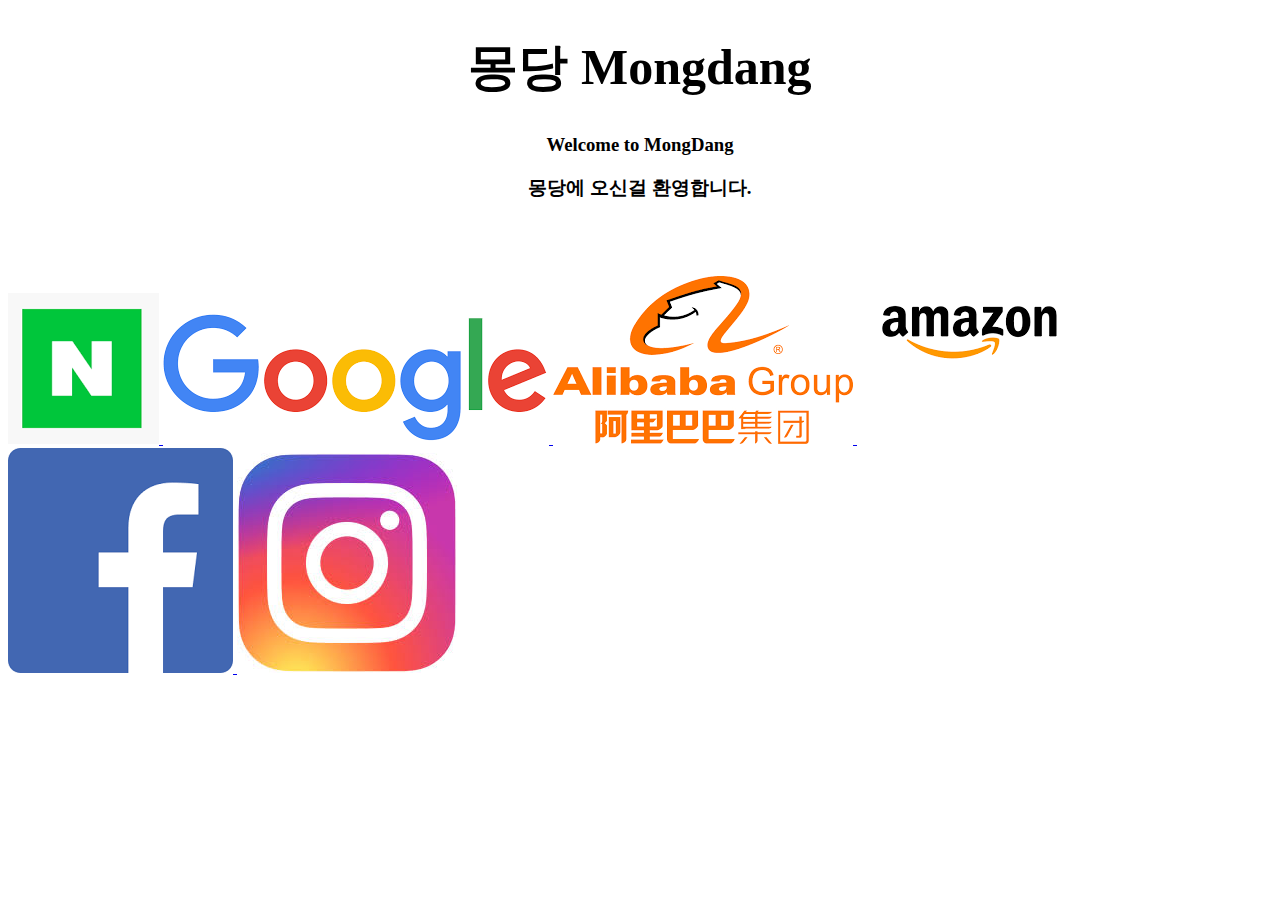
==== index.html @ 17c44566 "#1" ====
<!DOCTYPE html>
<html lang="en">
<head>
    <meta charset="UTF-8">
    <meta name="viewport" content="width=device-width, initial-scale=1.0">
    <title>MongDang</title>
    <link rel="stylesheet" href="index.css">
</head>
<body>
    <h1>몽당 Mongdang</h1>
    <h3>Welcome to MongDang</h1>
    <h3>몽당에 오신걸 환영합니다.</h1>
    <a href="https://www.naver.com" target="blank">
    <img src="naver.png" alt="네이버">
    </a>
    <a href="https://www.google.com" target="blank">
    <img src="google.png" alt="구글">
    </a>
    <a href="https://www.alibaba.com" target="blank">
    <img src="alibaba.png" alt="알리바바">
    </a>
    <a href="https://www.amazon.com" target="blank">
    <img src="amazon.png" alt="아마존">
    </a>
    <a href="https://www.facebook.com" target="blank">
    <img src="facebook.png" alt="페이스북">
    </a>
    <a href="https://www.instagram.com" target="blank">
    <img src="instagram.jpg" alt="인스타">
    </a>

</body>
</html>
---- index.css ----
h1{
    text-align: center;
    font-size: 50px;
}
h3 {
    text-align: center;
}
a{
    align-items: center;
}
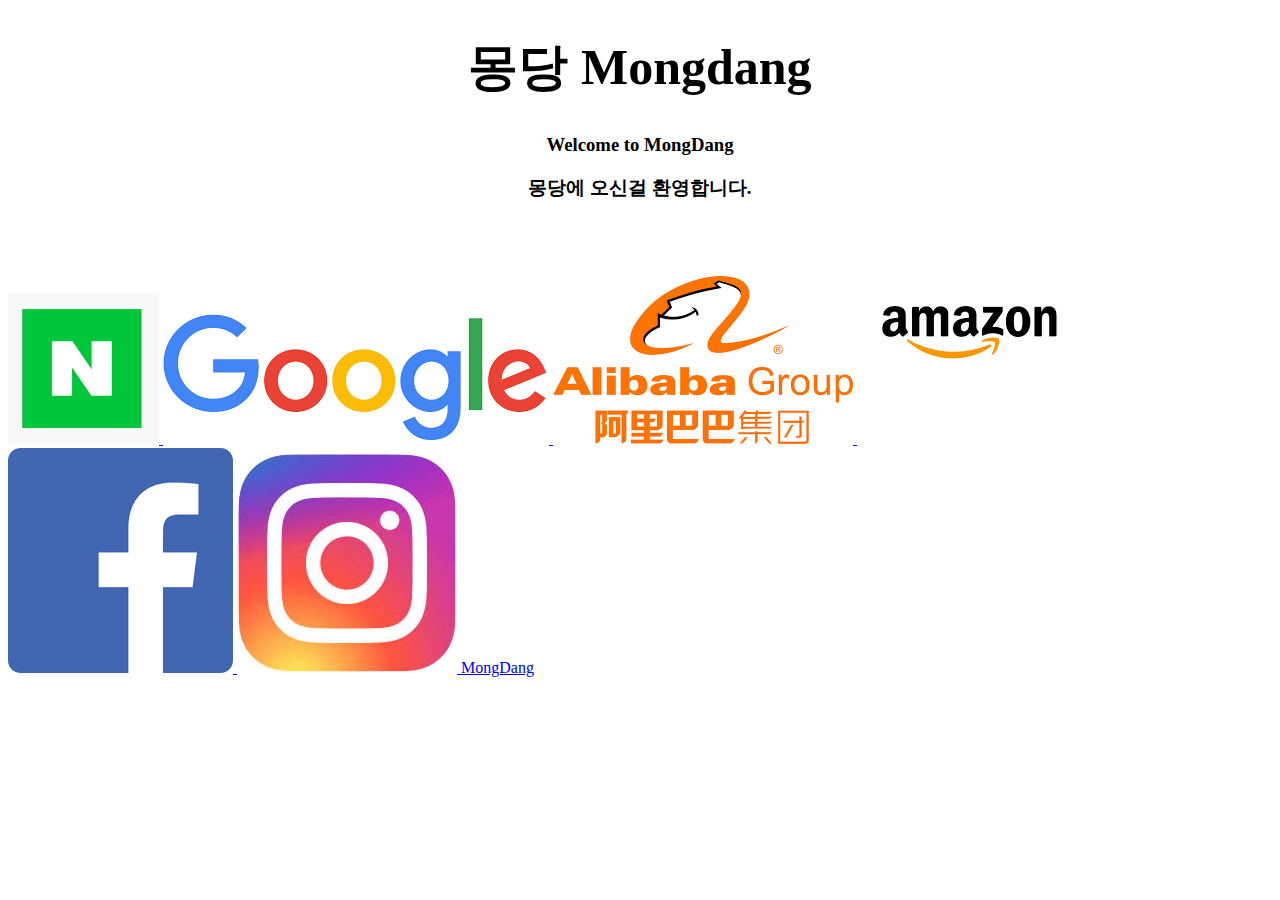
==== commit b5e5f432: "#1" ====
--- a/index.html
+++ b/index.html
@@ -28,6 +28,7 @@
     <a href="https://www.instagram.com" target="blank">
     <img src="instagram.jpg" alt="인스타">
     </a>
+    <a href="dfs.html" class="fafa">MongDang</a>
 
 </body>
 </html>--- a/index.css
+++ b/index.css
@@ -7,4 +7,7 @@
 }
 a{
     align-items: center;
+}
+#fafa{
+    font-size: 60px;
 }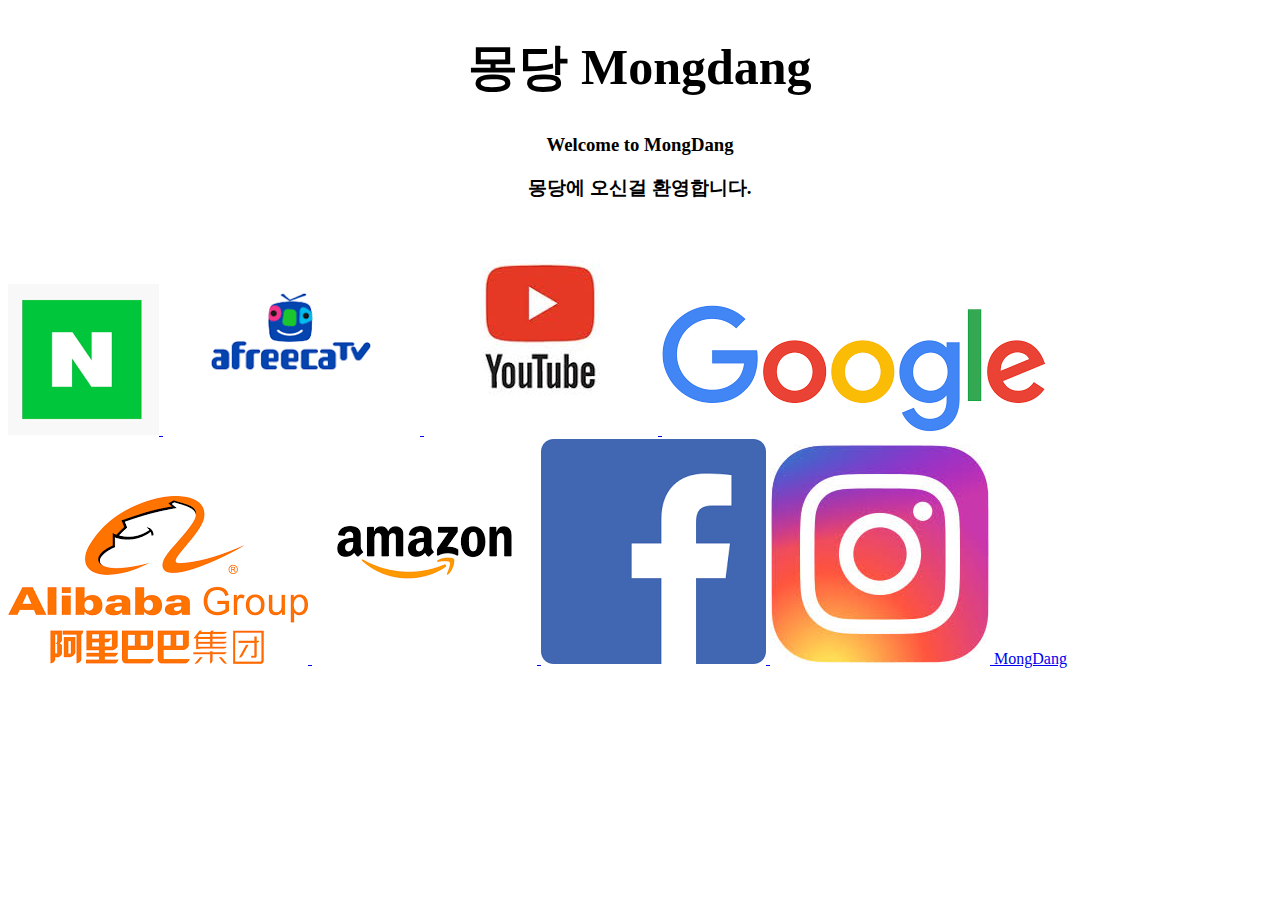
==== commit 76511880: "update1" ====
--- a/index.html
+++ b/index.html
@@ -7,18 +7,25 @@
     <link rel="stylesheet" href="index.css">
 </head>
 <body>
+    
     <h1>몽당 Mongdang</h1>
     <h3>Welcome to MongDang</h1>
     <h3>몽당에 오신걸 환영합니다.</h1>
     <a href="https://www.naver.com" target="blank">
     <img src="naver.png" alt="네이버">
     </a>
+    <a href="https://www.naver.com" target="blank">
+        <img src="africatv.png" alt="아프리카tv">
+    </a>
+    <a href="https://www.naver.com" target="blank">
+        <img src="youtube.png" alt="유튜브">
+    </a>
     <a href="https://www.google.com" target="blank">
     <img src="google.png" alt="구글">
     </a>
     <a href="https://www.alibaba.com" target="blank">
     <img src="alibaba.png" alt="알리바바">
-    </a>
+    </a>    
     <a href="https://www.amazon.com" target="blank">
     <img src="amazon.png" alt="아마존">
     </a>
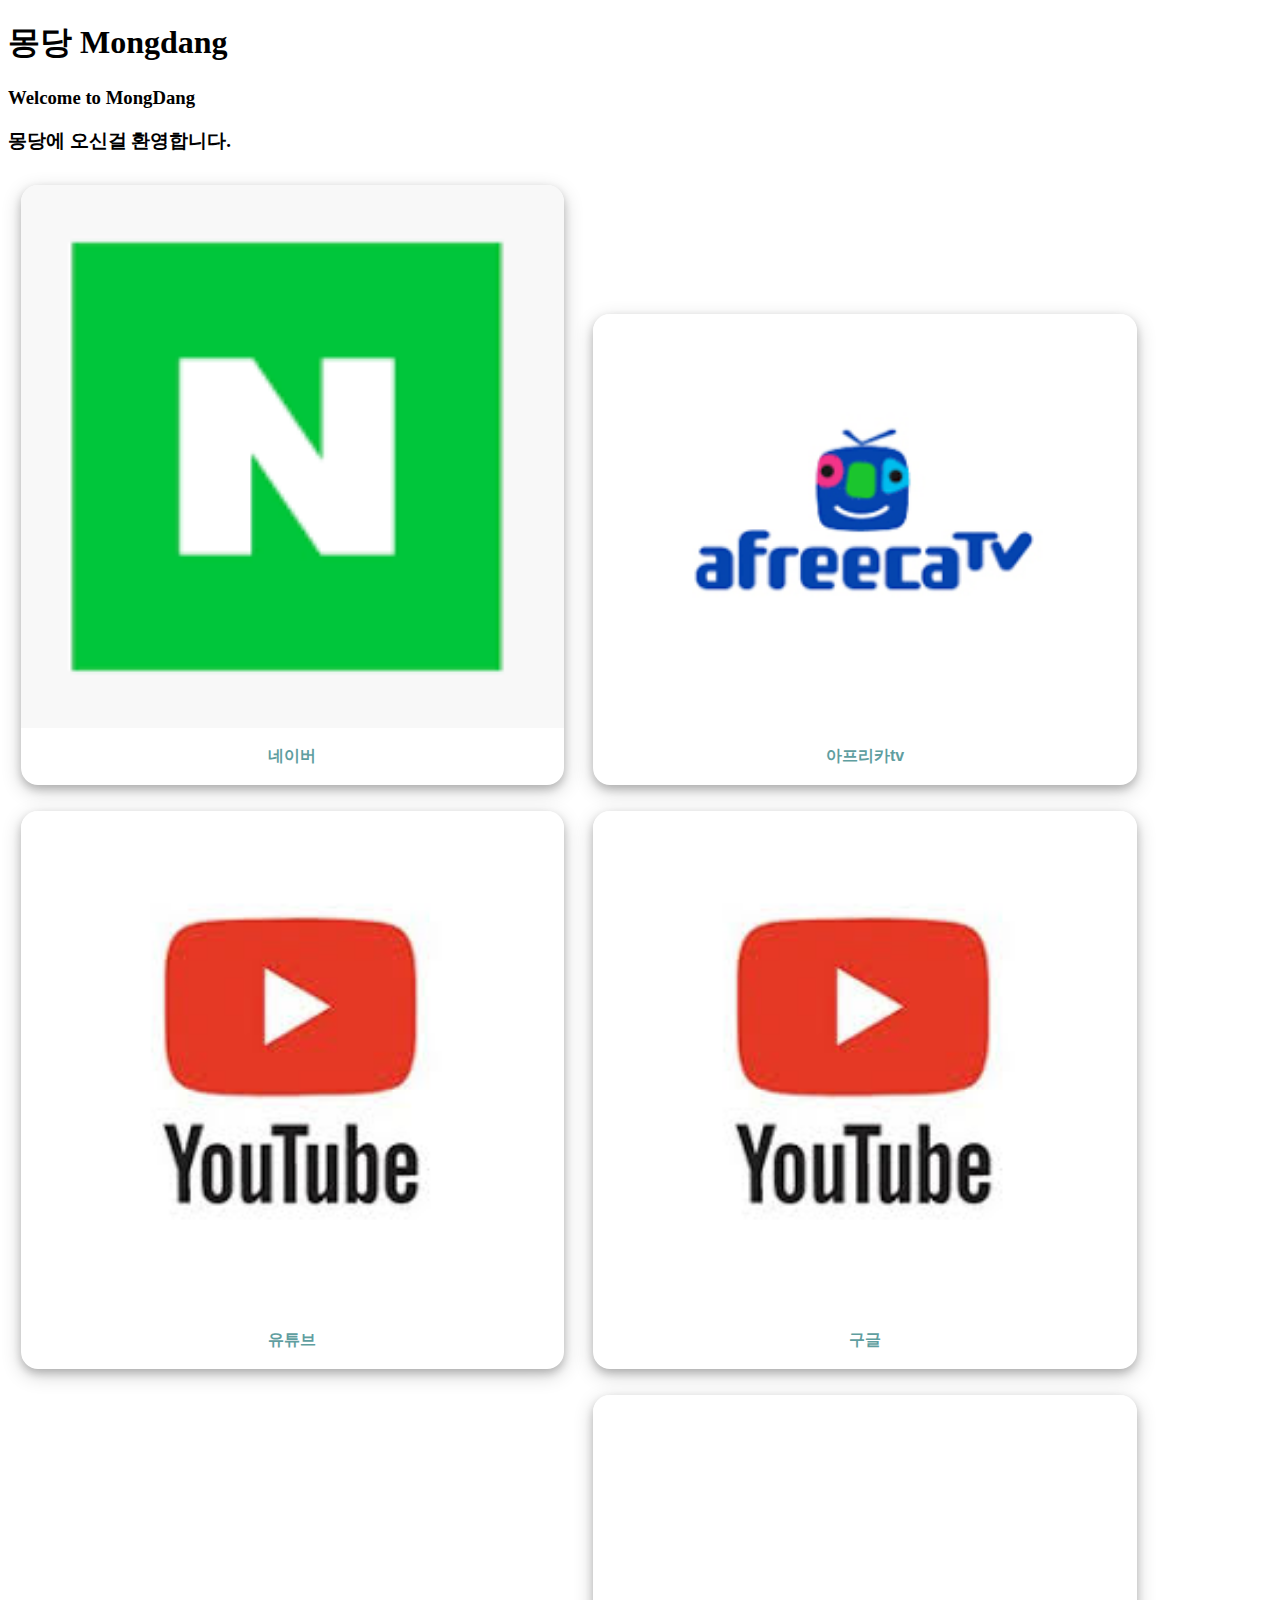
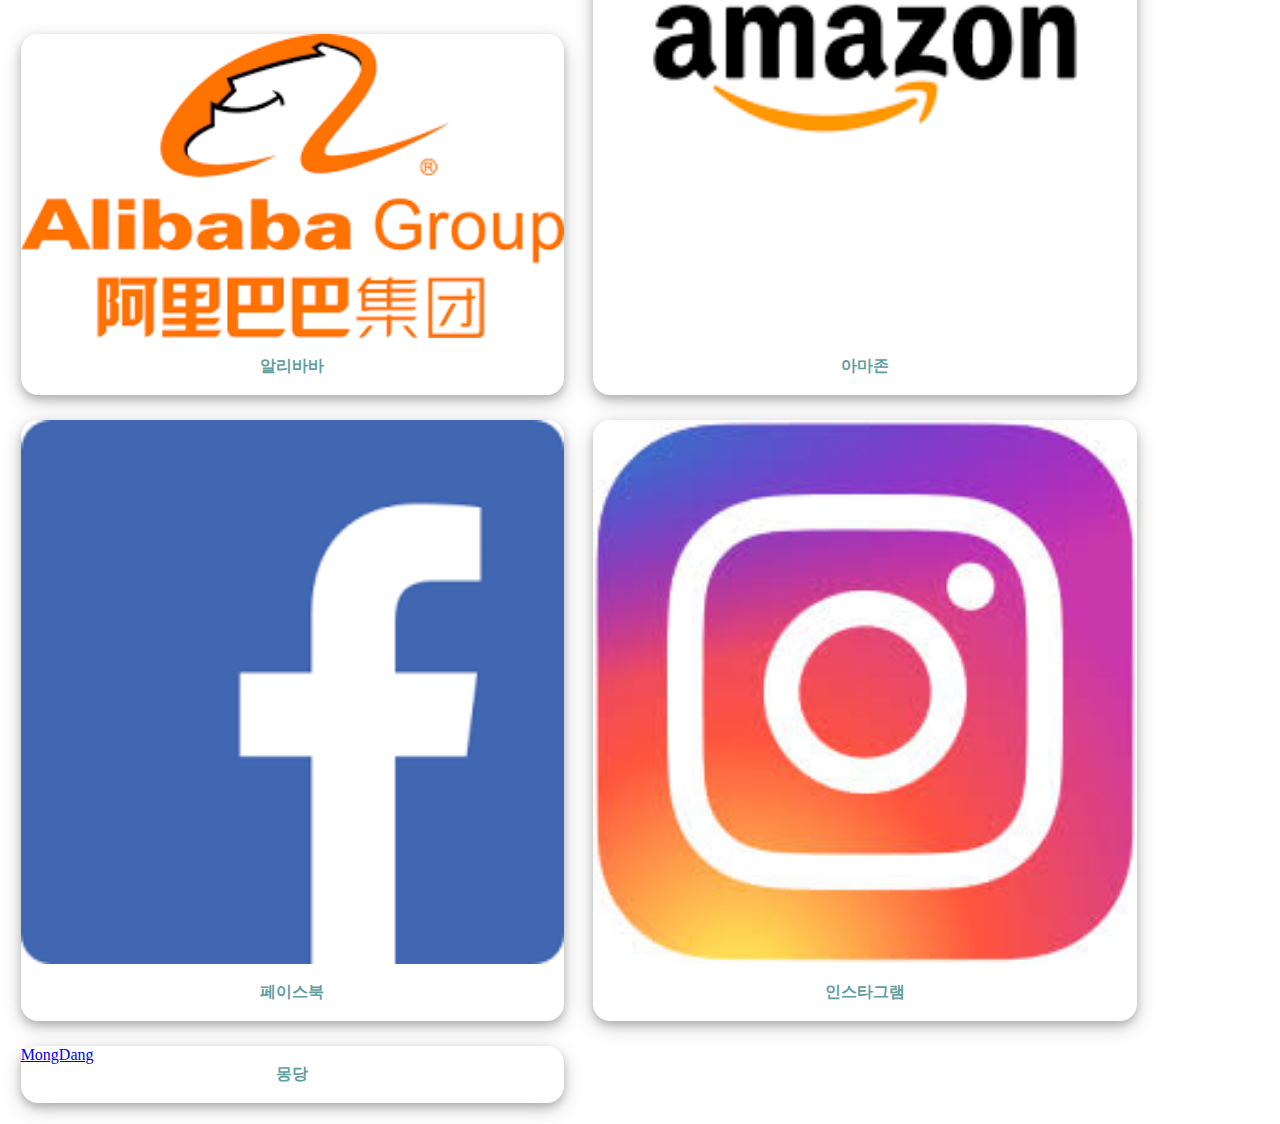
==== commit 6e6a090c: "update2" ====
--- a/index.html
+++ b/index.html
@@ -1,41 +1,101 @@
 <!DOCTYPE html>
-<html lang="en">
+<html lang="kr">
 <head>
     <meta charset="UTF-8">
     <meta name="viewport" content="width=device-width, initial-scale=1.0">
-    <title>MongDang</title>
-    <link rel="stylesheet" href="index.css">
+    <meta http-equiv="X-UA-Compatible" content="ie=edge">
+    <title>.</title>
+    <style>
+        .conduct{
+            align-items: flex-end;
+            display: inline-block;
+            margin: 1%;
+            width: 43%;
+            height: 40%;
+            box-shadow: 0 4px 8px 0 rgba(0, 0, 0, 0.2), 0 6px 20px 0 rgba(0, 0, 0, 0.19);
+            border-radius:17px;
+            
+        }
+        img{
+            border-radius: 17px 17px 0px 0px;
+            display: block;
+            margin-left: auto;
+            margin-right: auto;
+            width: 100%;
+        }
+        .conduct-text{
+            color: cadetblue; 
+            margin: 0px; 
+            text-align: center; 
+            font-family: sans-serif; 
+            font-size: 100%
+        }
+    </style>
 </head>
 <body>
-    
     <h1>몽당 Mongdang</h1>
     <h3>Welcome to MongDang</h1>
     <h3>몽당에 오신걸 환영합니다.</h1>
-    <a href="https://www.naver.com" target="blank">
-    <img src="naver.png" alt="네이버">
-    </a>
-    <a href="https://www.naver.com" target="blank">
-        <img src="africatv.png" alt="아프리카tv">
-    </a>
-    <a href="https://www.naver.com" target="blank">
-        <img src="youtube.png" alt="유튜브">
-    </a>
-    <a href="https://www.google.com" target="blank">
-    <img src="google.png" alt="구글">
-    </a>
-    <a href="https://www.alibaba.com" target="blank">
-    <img src="alibaba.png" alt="알리바바">
-    </a>    
-    <a href="https://www.amazon.com" target="blank">
-    <img src="amazon.png" alt="아마존">
-    </a>
-    <a href="https://www.facebook.com" target="blank">
-    <img src="facebook.png" alt="페이스북">
-    </a>
-    <a href="https://www.instagram.com" target="blank">
-    <img src="instagram.jpg" alt="인스타">
-    </a>
-    <a href="dfs.html" class="fafa">MongDang</a>
-
+    <div class="conduct conduct1">
+        <a href="https://m.naver.com" target="blank">
+            <img src="naver.png" alt="네이버">
+        </a>
+        <br>
+        <h1 class="conduct-text"> 네이버 </h1><br>
+    </div>
+    <div class="conduct conduct2">
+        <a href="https://m.afreecatv.com" target="blank">
+            <img src="africatv.png" alt="아프리카tv">
+        </a>
+        <br>
+        <h1 class="conduct-text">아프리카tv</h1><br>
+    </div>
+    <div class="conduct conduct3">
+        <a href="https://m.youtube.com" target="blank">
+            <img src="youtube.png" alt="유튜브">
+        </a>
+        <br>
+        <h1 class="conduct-text">유튜브</h1><br>
+    </div>
+    <div class="conduct conduct4">
+        <a href="https://www.google.com" target="blank">
+            <img src="youtube.png" alt="유튜브">
+        </a>
+        <br>
+        <h1 class="conduct-text">구글</h1><br>
+    </div>
+    <div class="conduct conduct5">
+        <a href="https://www.alibaba.com" target="blank">
+            <img src="alibaba.png" alt="알리바바">
+        </a>
+        <br>
+        <h1 class="conduct-text">알리바바</h1><br>
+    </div>
+    <div class="conduct conduct6">
+        <a href="https://www.amazon.com" target="blank">
+            <img src="amazon.png" alt="아마존">
+        </a>
+        <br>
+        <h1 class="conduct-text">아마존</h1><br>
+    </div>
+    <div class="conduct conduct7">
+        <a href="https://www.facebook.com" target="blank">
+            <img src="facebook.png" alt="페이스북">
+        </a>
+        <br>
+        <h1 class="conduct-text">페이스북</h1><br>
+    </div>
+    <div class="conduct conduct8">
+        <a href="https://www.instagram.com" target="blank">
+            <img src="instagram.jpg" alt="인스타">
+        </a>
+        <br>
+        <h1 class="conduct-text">인스타그램</h1><br>
+    </div>
+    <div class="conduct conduct9">
+        <a href="dfs.html" class="fafa">MongDang</a>
+        <br>
+        <h1 class="conduct-text">몽당</h1><br>
+    </div>
 </body>
 </html>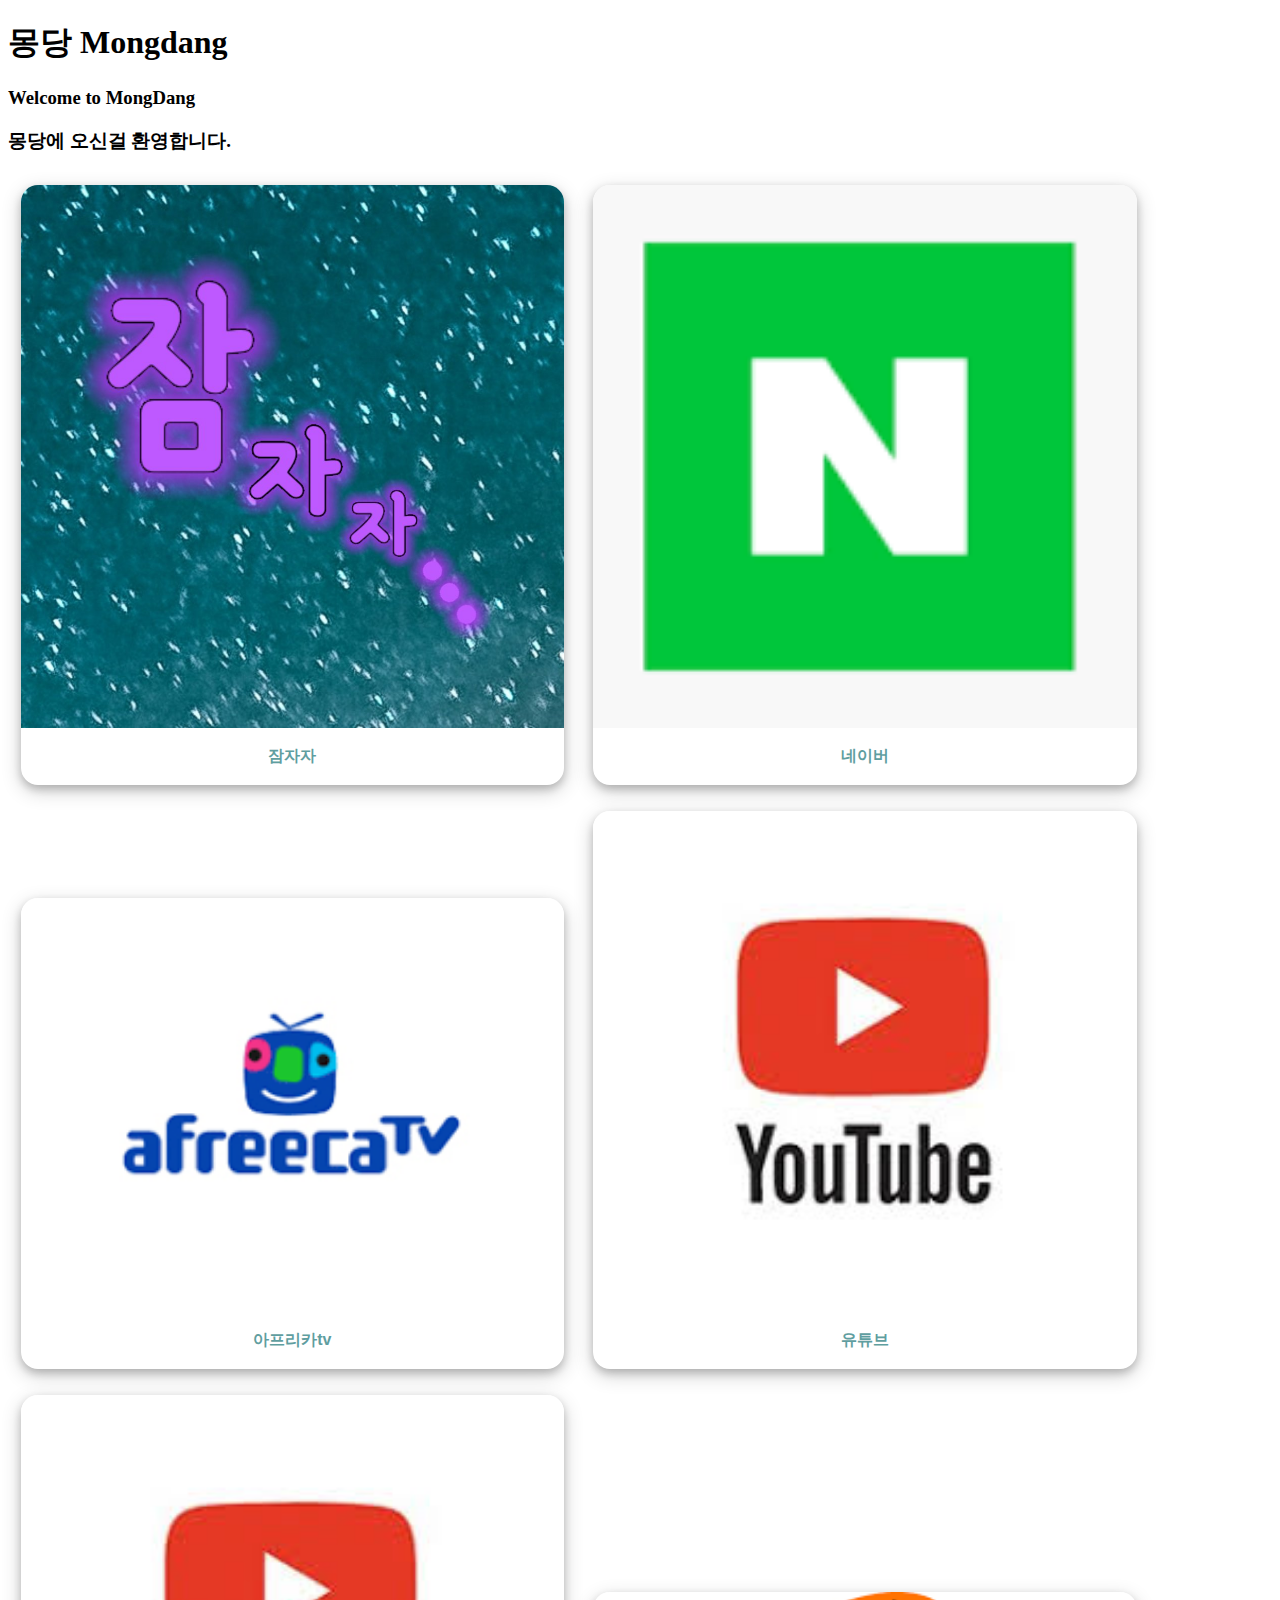
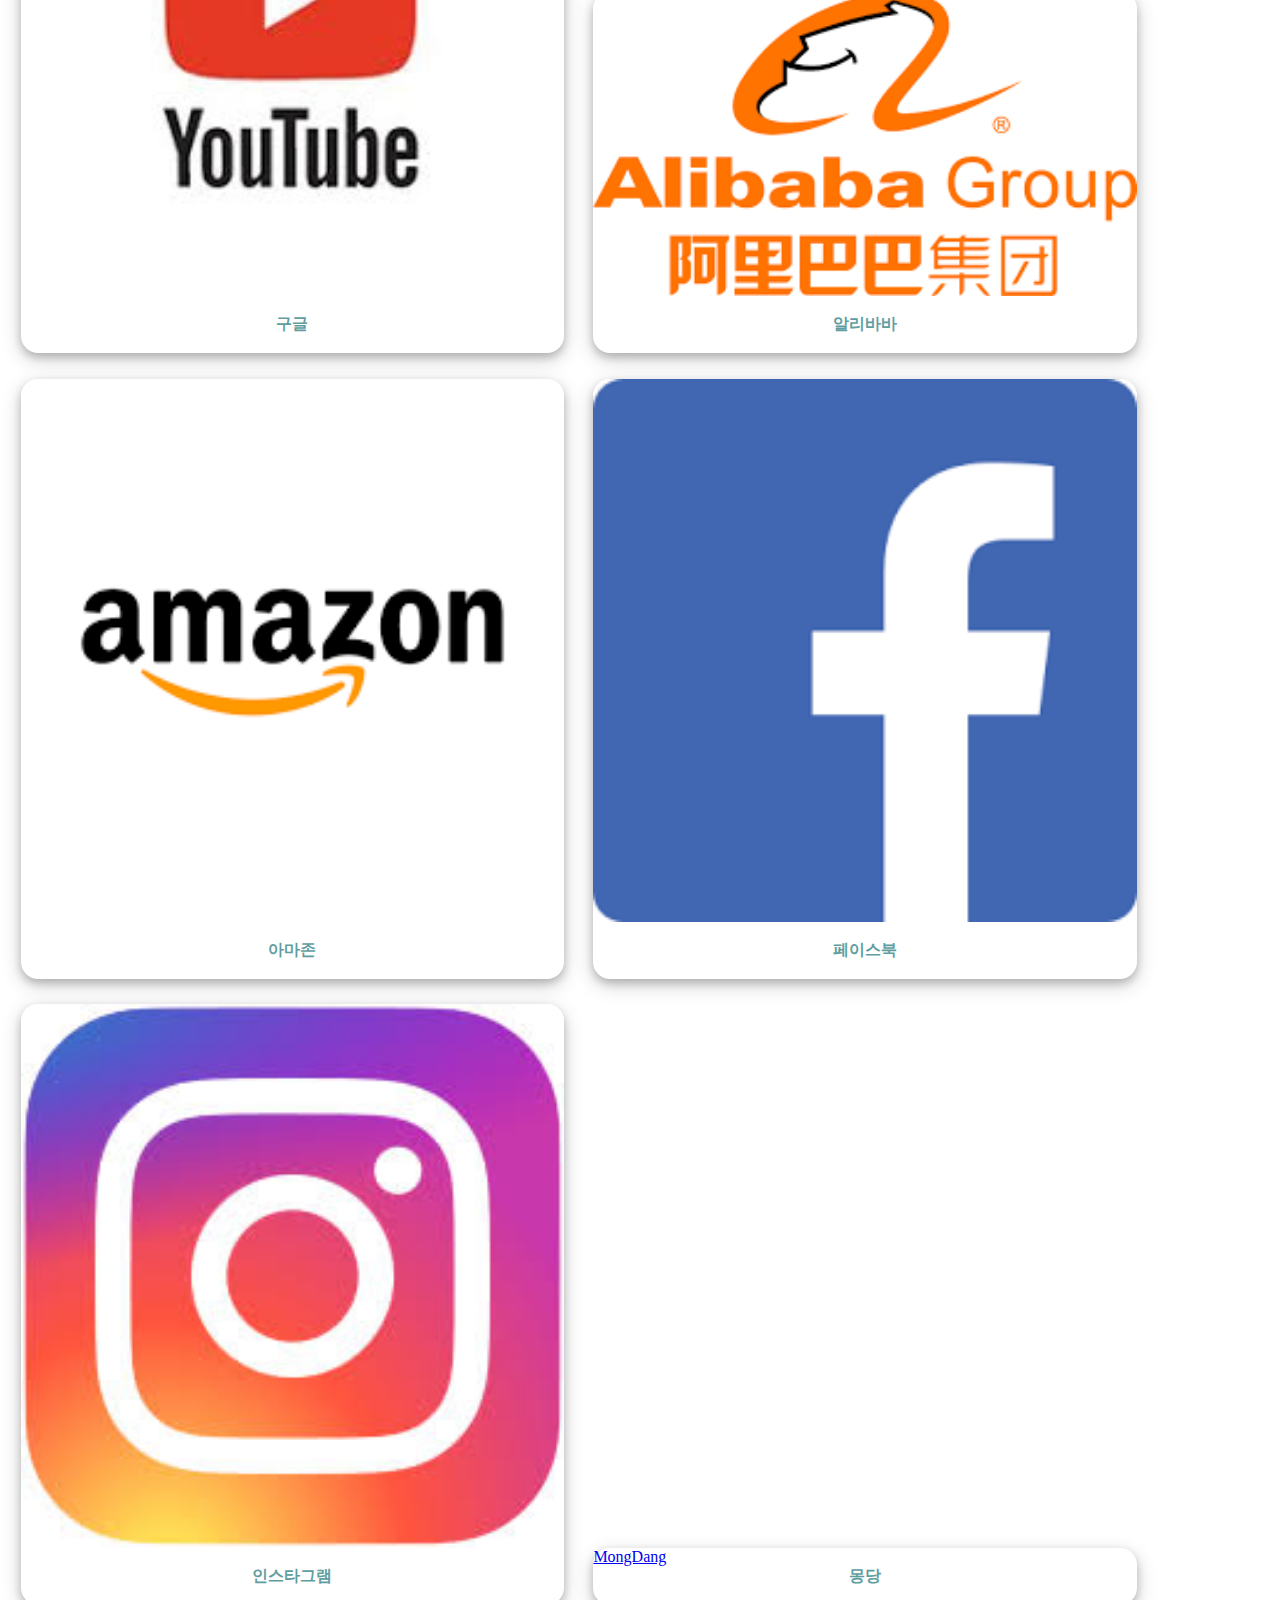
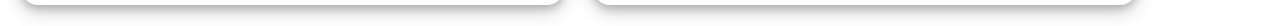
==== commit f4602c54: "sleepterms input" ====
--- a/index.html
+++ b/index.html
@@ -36,6 +36,13 @@
     <h1>몽당 Mongdang</h1>
     <h3>Welcome to MongDang</h1>
     <h3>몽당에 오신걸 환영합니다.</h1>
+    <div class="conduct conduct0">
+        <a href="https://play.google.com/store/apps/details?id=com.joon.sleep_term_app" target="blank">
+            <img src="sleepterms.jpg" alt="잠자자앱">
+        </a>
+        <br>
+        <h1 class="conduct-text"> 잠자자 </h1><br>
+    </div>
     <div class="conduct conduct1">
         <a href="https://m.naver.com" target="blank">
             <img src="naver.png" alt="네이버">
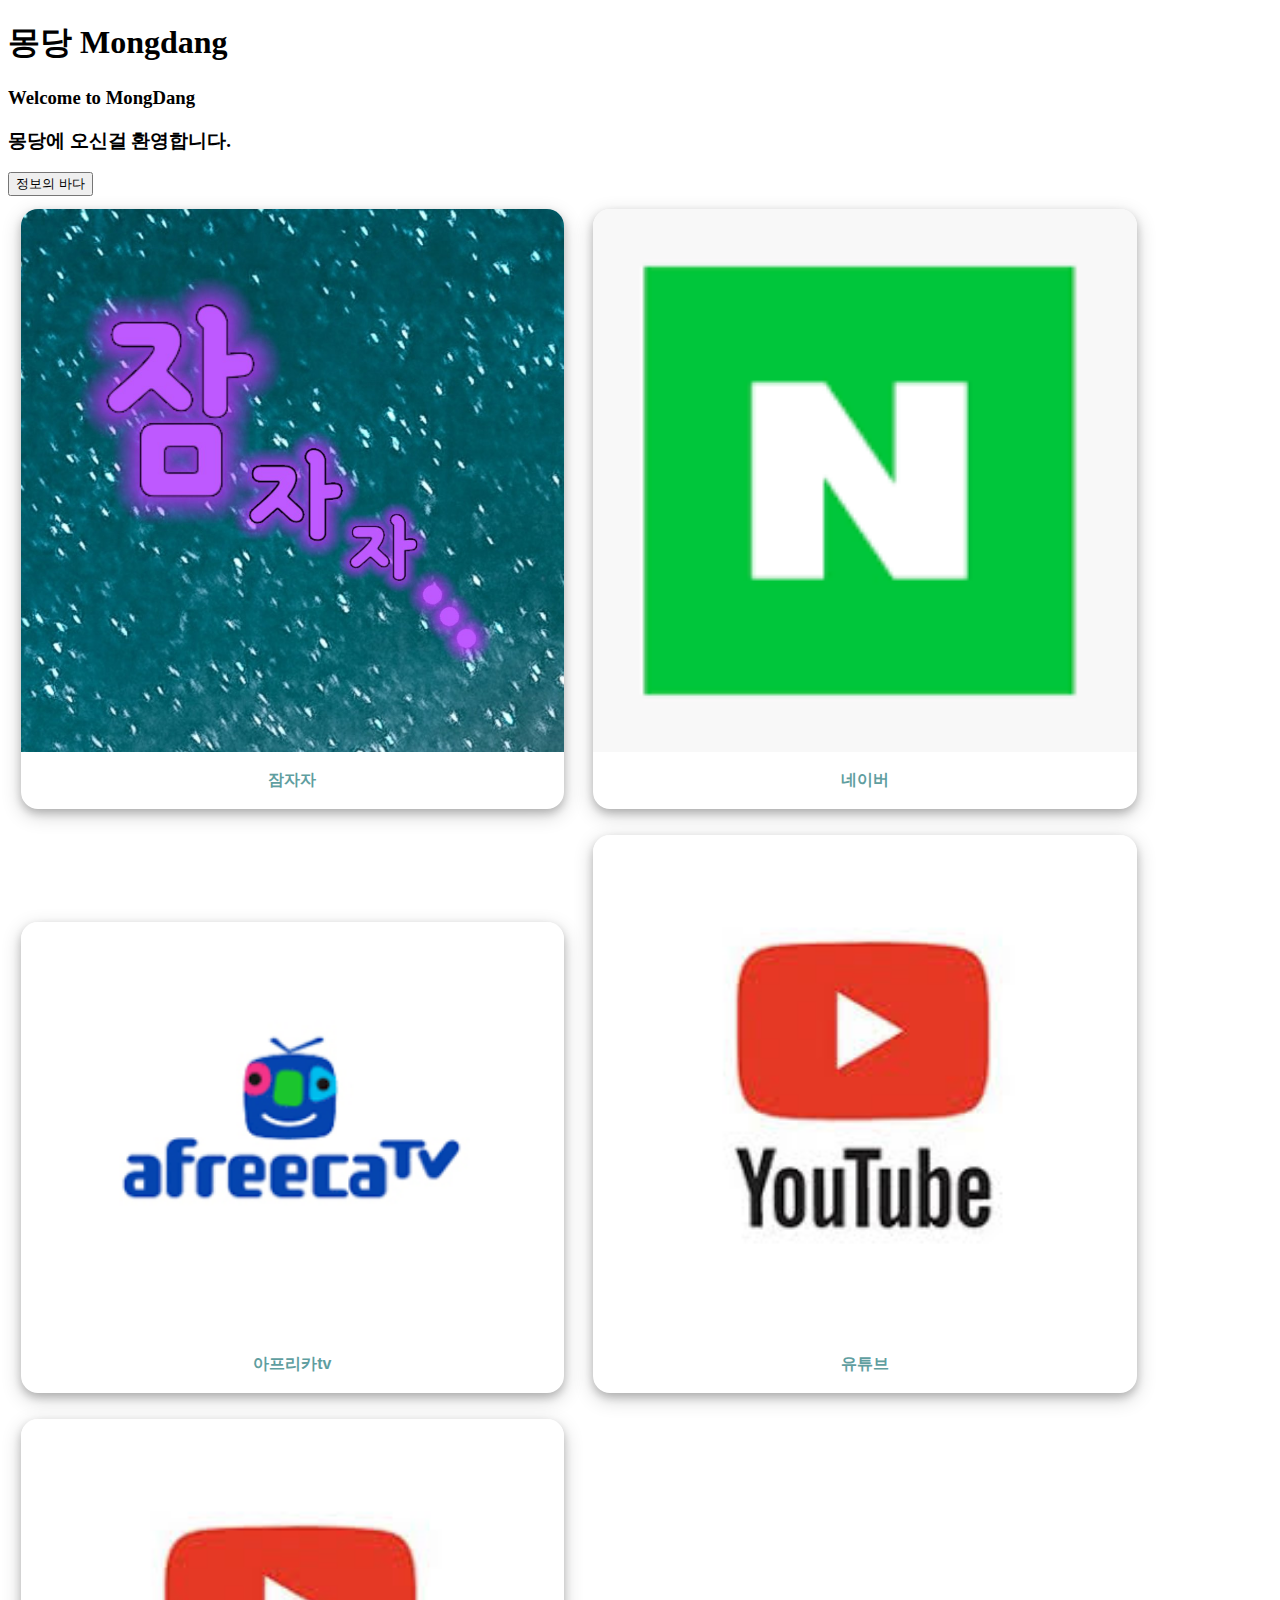
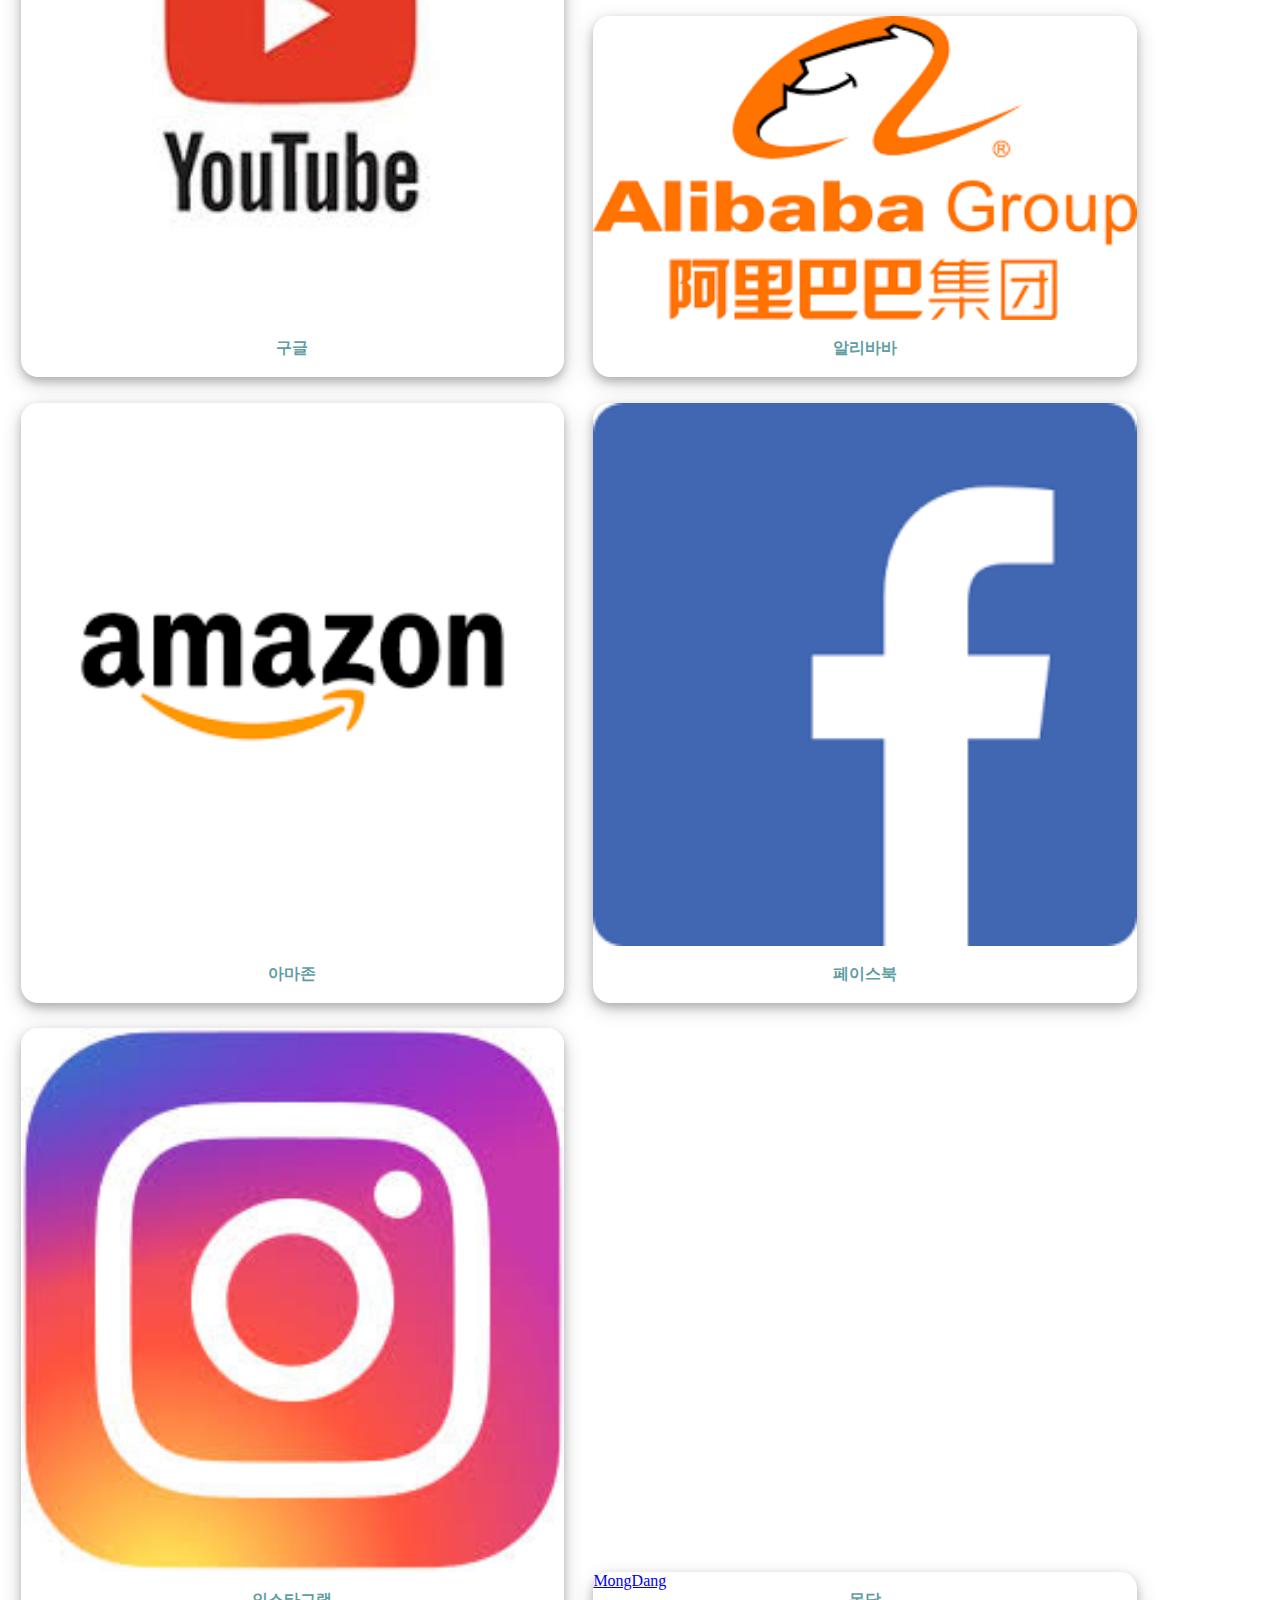
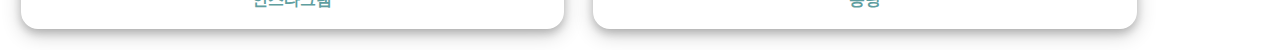
==== commit c9f50b97: "listup" ====
--- a/index.html
+++ b/index.html
@@ -4,7 +4,7 @@
     <meta charset="UTF-8">
     <meta name="viewport" content="width=device-width, initial-scale=1.0">
     <meta http-equiv="X-UA-Compatible" content="ie=edge">
-    <title>.</title>
+    <title>몽당</title>
     <style>
         .conduct{
             align-items: flex-end;
@@ -36,6 +36,7 @@
     <h1>몽당 Mongdang</h1>
     <h3>Welcome to MongDang</h1>
     <h3>몽당에 오신걸 환영합니다.</h1>
+    <div><a href="list.html"><button>정보의 바다</button></a></div>
     <div class="conduct conduct0">
         <a href="https://play.google.com/store/apps/details?id=com.joon.sleep_term_app" target="blank">
             <img src="sleepterms.jpg" alt="잠자자앱">
